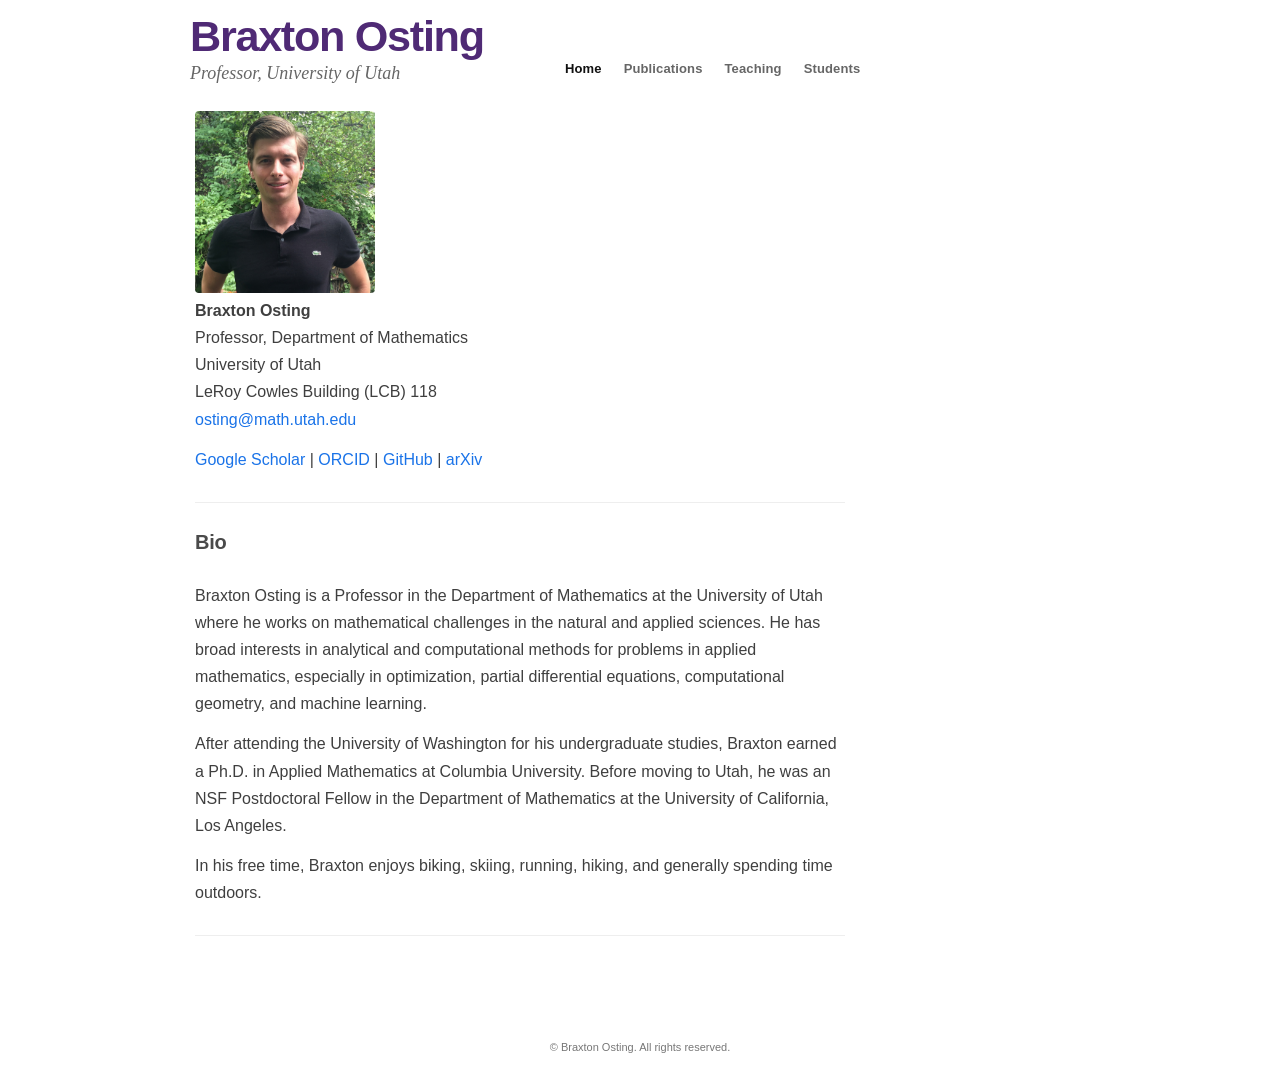
==== index.html @ 47b8cc3b "Update index.html" ====
<!DOCTYPE html PUBLIC "-//W3C//DTD XHTML 1.0 Strict//EN" "http://www.w3.org/TR/xhtml1/DTD/xhtml1-strict.dtd">
<html xmlns="http://www.w3.org/1999/xhtml">
<head>
<meta http-equiv="content-type" content="text/html; charset=utf-8" />
<title>Braxton Osting</title>
<meta name="viewport" content="width=device-width, initial-scale=1" />
<meta name="description" content="Braxton Osting is a Professor of Mathematics at the University of Utah. His research interests include optimization, partial differential equations, computational geometry, and machine learning." />
<link rel="canonical" href="https://braxtonosting.org/" />
<link href="style.css" rel="stylesheet" media="screen" />

<!-- Google tag (gtag.js) -->
<script async src="https://www.googletagmanager.com/gtag/js?id=G-1E0KVX8L3B"></script>
<script type="text/javascript">
  window.dataLayer = window.dataLayer || [];
  function gtag(){dataLayer.push(arguments);}
  gtag('js', new Date());
  gtag('config', 'G-1E0KVX8L3B');
</script>
</head>

<body>
<div id="wrapper">
	<div id="header" class="container">
		<div id="logo">
			<h1><a href="index.html">Braxton Osting</a></h1>
			<p>Professor, University of Utah</p>
		</div>
		<div id="menu">
			<ul>
				<li class="current_page_item"><a href="index.html">Home</a></li>
				<li><a href="pub.html">Publications</a></li>
        		<li><a href="teaching.html">Teaching</a></li>
        		<li><a href="students.html">Students</a></li>
			</ul>
		</div>
	</div>
	<!-- end #header -->

	<div id="page" class="container">
		<div id="content" style="float:none; width:100%;">

<div class="post">
  <div class="entry">

    <div class="home-intro">
      <div class="home-photo">
        <img src="pics/braxtonThumb.jpeg"
             width="180"
             alt="Braxton Osting"
             style="border-radius:4px;" />
      </div>

      <div class="home-contact">
        <p style="margin-top:0;">
          <strong>Braxton Osting</strong><br />
          Professor, Department of Mathematics<br />
          University of Utah<br />
          LeRoy Cowles Building (LCB) 118<br />
          <a href="mailto:osting@math.utah.edu">osting@math.utah.edu</a>
        </p>

        <p>
          <a href="https://scholar.google.com/citations?user=NiE97roAAAAJ&hl=en">Google Scholar</a> |
          <a href="https://orcid.org/0000-0002-4123-9048">ORCID</a> |
          <a href="https://github.com/braxtonosting">GitHub</a> |
          <a href="https://arxiv.org/a/osting_b_1.html">arXiv</a>
        </p>
      </div>
    </div>

  </div>
</div>

			<div class="post">
				<h3 class="title"><a>Bio</a></h3>
				<div style="clear: both;">&nbsp;</div>
				<div class="entry">

				<p>Braxton Osting is a Professor in the Department of Mathematics at the University of Utah where he works on mathematical challenges in the natural and applied sciences.
                He has broad interests in analytical and computational methods for problems in applied mathematics, especially in optimization, partial differential equations, computational geometry, and machine learning.</p>

                <p>After attending the University of Washington for his undergraduate studies, Braxton earned a Ph.D. in Applied Mathematics at Columbia University.
                Before moving to Utah, he was an NSF Postdoctoral Fellow in the Department of Mathematics at the University of California, Los Angeles.</p>

                <p>In his free time, Braxton enjoys biking, skiing, running, hiking, and generally spending time outdoors.</p>

				</div>
			</div>


			<div style="clear: both;">&nbsp;</div>
		</div>

		<div style="clear: both;">&nbsp;</div>
	</div>
</div>

<div id="footer">
	<p>&copy; Braxton Osting. All rights reserved.</p>
</div>
</body>
</html>
---- style.css ----
body {
	margin: 0;
	padding: 0;
	background: #ffffff;
	font-family: -apple-system, BlinkMacSystemFont, "Segoe UI", Roboto, Helvetica, Arial, sans-serif;
	font-size: 16px;
	color: #3f3f3f;
}

h1, h2, h3 {
	margin: 0;
	padding: 0;
	font-weight: 600;
	color: #4f2a75;
	letter-spacing: -0.01em;
}

h1 { font-size: 2.5em; }
h2 { font-size: 2em; }
h3 { font-size: 1.25em; }

p, ul, ol {
	margin-top: 0;
	line-height: 1.7;
}

a {
	text-decoration: none;
	color: #1a73e8;
}

a:hover {
	text-decoration: underline;
}

#wrapper {
	margin: 0 auto;
	padding: 0;
}

.container {
	max-width: 1000px;
	margin: 0 auto;
}

/* Header */

#header {
	max-width: 900px;
	margin: 0 auto;
	padding: 12px 50px 6px 50px;
	display: flex;
	align-items: flex-end;
	gap: 15px;
}

/* Logo */

#logo {
	width: 360px;
	margin: 0;
	padding: 0;
	color: #000000;
	flex: 0 0 360px;
}

#logo h1 {
	padding: 0;
	margin-bottom: 2px;
	letter-spacing: -0.03em;
	font-size: 2.7em;
	font-weight: 650;
}

#logo p {
	margin: 0;
	padding: 0;
	font-family: Georgia, "Times New Roman", Times, serif;
	font-size: 18px;
	font-style: italic;
	color: #666666;
	line-height: 1.2;
}

#logo p a {
	color: #666666;
}

#logo a {
	border: none;
	background: none;
	text-decoration: none;
	color: #4f2a75;
}

/* Menu */

#menu {
	margin: 0;
	padding: 0 0 3px 0;
}

#menu ul {
	margin: 0;
	padding: 0;
	list-style: none;
	display: flex;
	gap: 22px;
}

#menu li {
	margin: 0;
}

#menu a {
	text-decoration: none;
	font-size: 13px;
	font-weight: 600;
	letter-spacing: 0.01em;
	color: #666666;
	transition: color 0.15s ease;
}

#menu a:hover,
#menu .current_page_item a {
	color: #111111;
}

/* Page */

#page {
	max-width: 890px;
	margin: 0 auto;
	padding: 20px 55px;
}

/* Content */

#content {
	float: none;
	width: 100%;
	max-width: 650px;
}

.post {
	overflow: hidden;
	margin-bottom: 28px;
	border-bottom: 1px solid #eeeeee;
}

.post .title {
	padding: 0 0 4px 0;
	margin-bottom: 6px;
}

.post .title a {
	color: #4a4a4a;
}

.post .entry {
	padding: 0 0 16px 0;
	text-align: left;
}

.post .entry p {
	margin-bottom: 0.8em;
}

/* Sidebar */

#sidebar {
	float: right;
	width: 280px;
	color: #666666;
}

#sidebar ul {
	margin: 0;
	padding: 0;
	list-style: none;
}

#sidebar img {
	max-width: 100%;
	height: auto;
	border-radius: 4px;
}

/* Footer */

#footer {
	margin: 0 auto;
	padding: 18px 0;
}

#footer p {
	text-align: center;
	font-size: 11px;
	color: #777777;
}
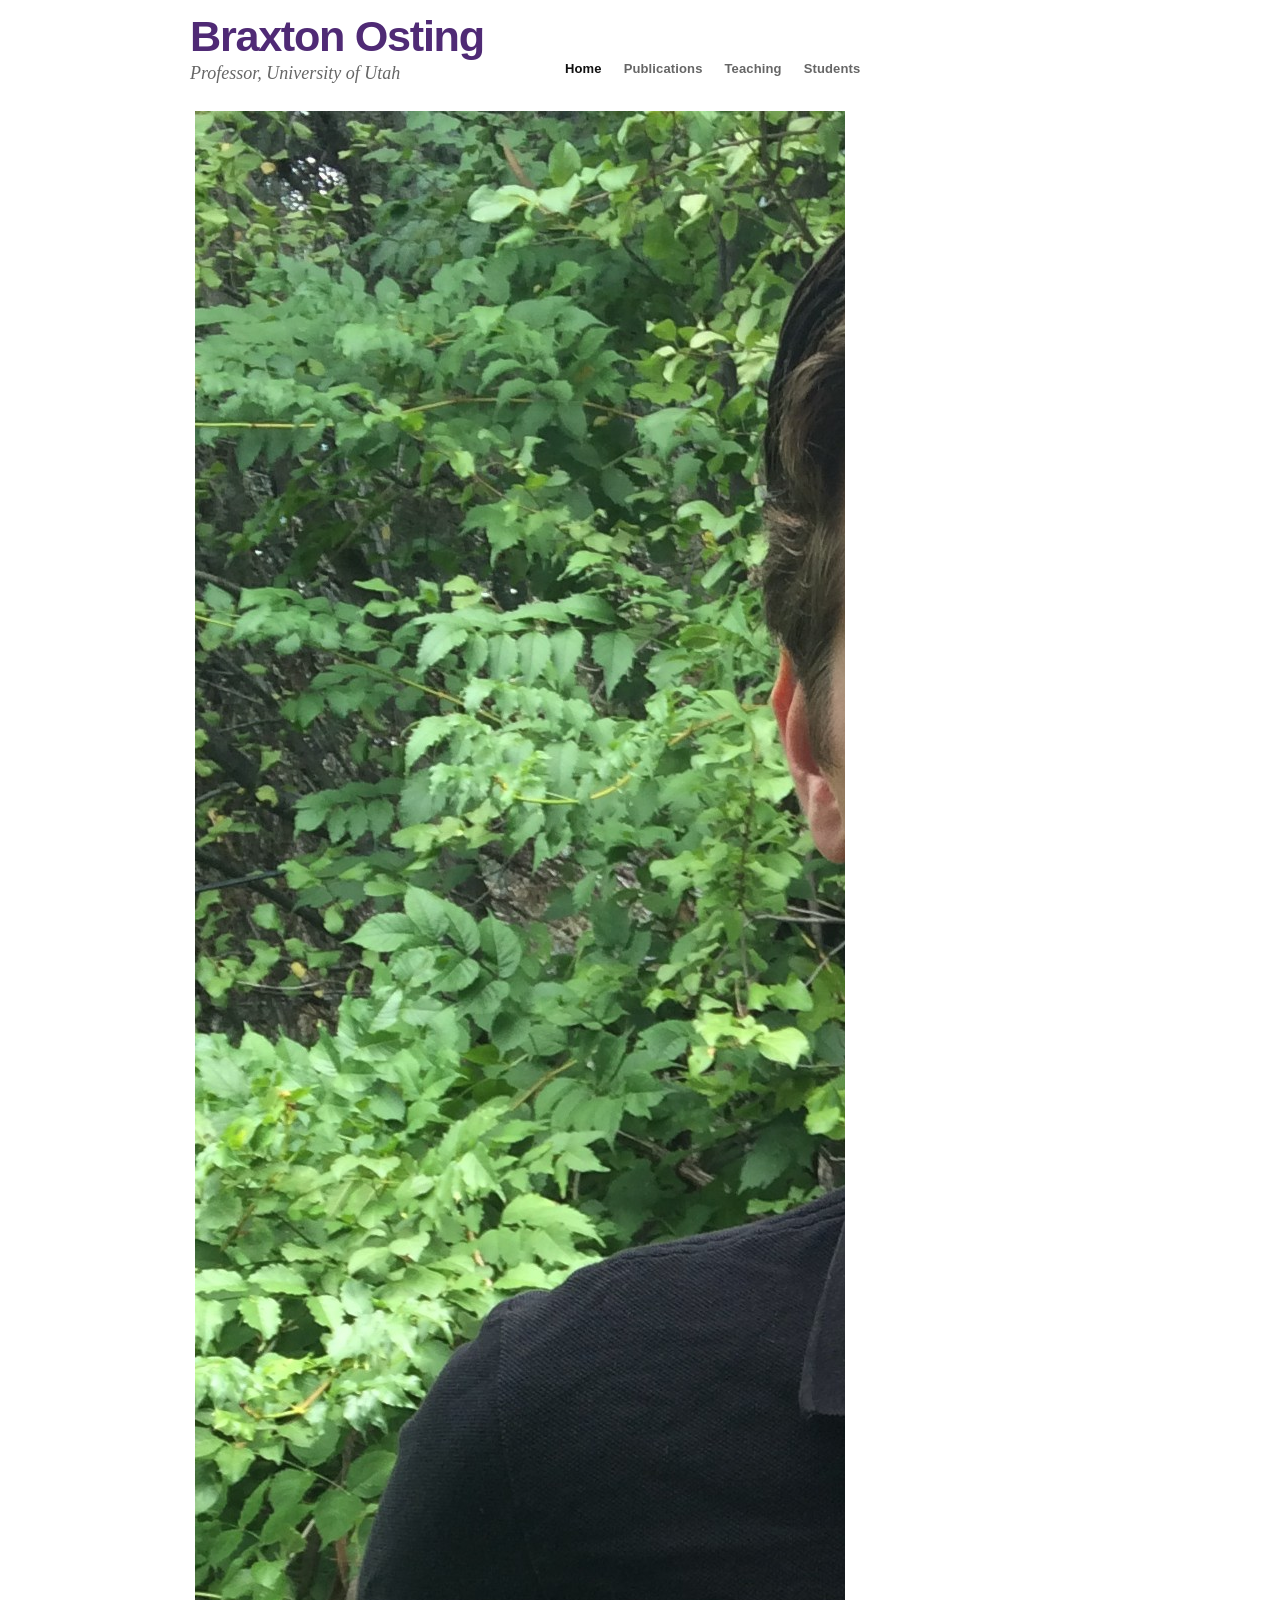
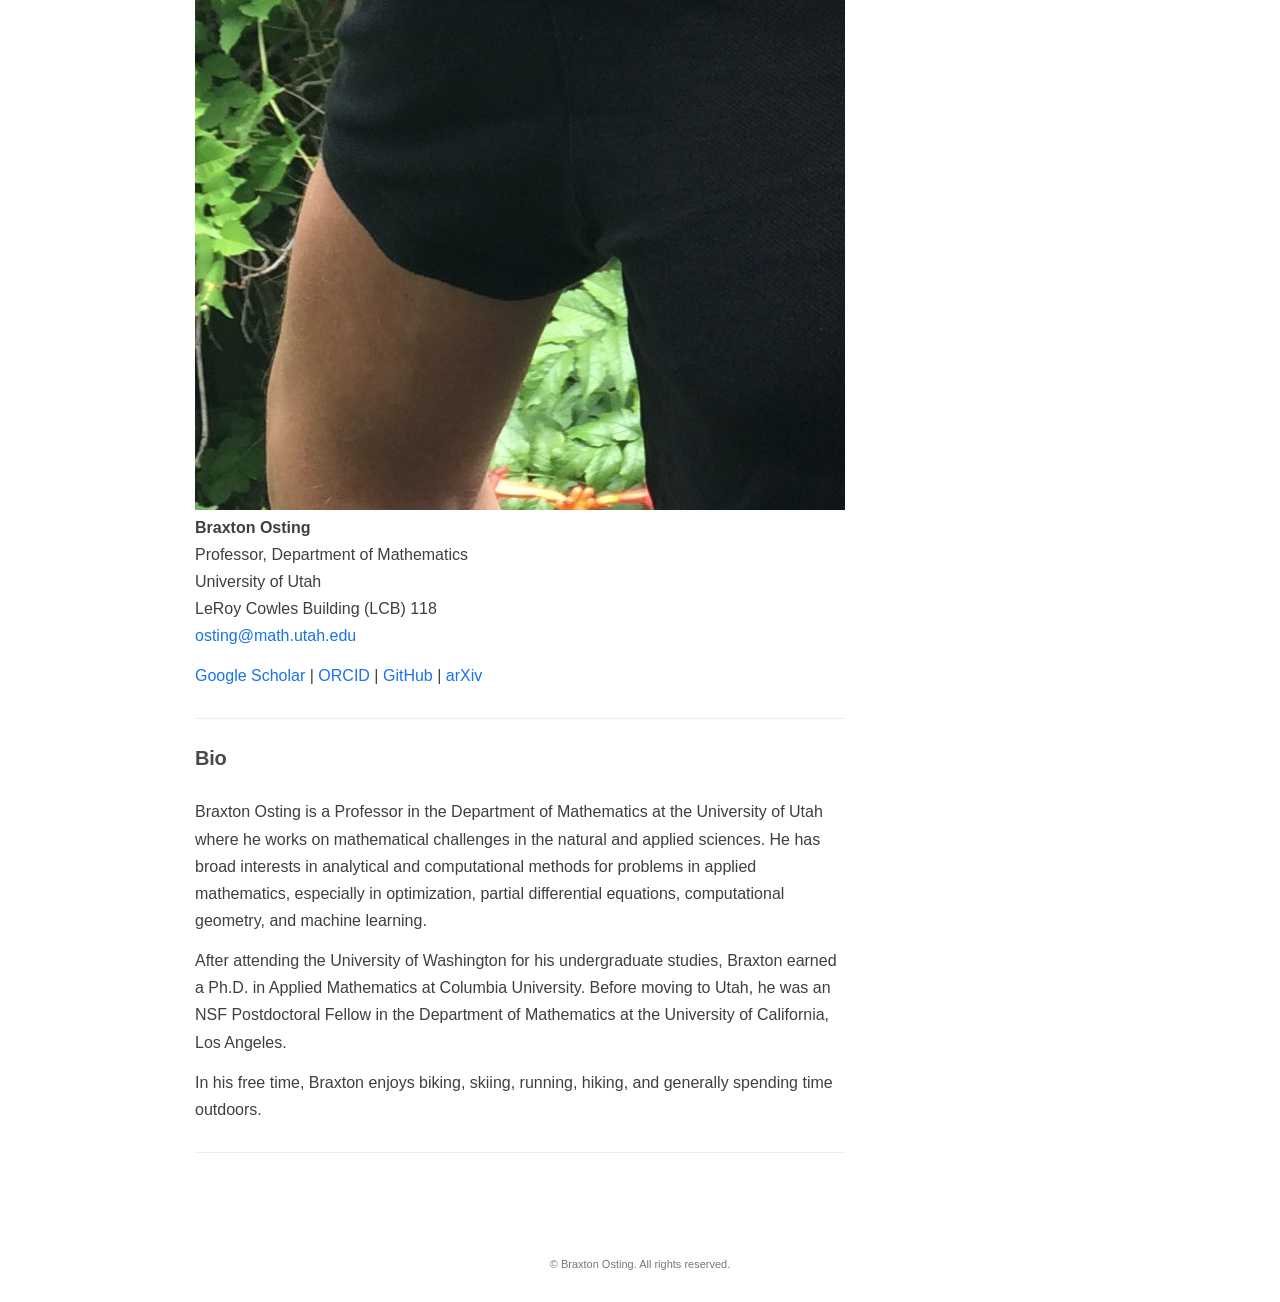
==== commit 86988ddb: "Update index.html" ====
--- a/index.html
+++ b/index.html
@@ -43,15 +43,15 @@
   <div class="entry">
 
     <div class="home-intro">
+      
       <div class="home-photo">
         <img src="pics/braxtonThumb.jpeg"
-             width="180"
              alt="Braxton Osting"
-             style="border-radius:4px;" />
+             class="profile-photo" />
       </div>
 
       <div class="home-contact">
-        <p style="margin-top:0;">
+        <p>
           <strong>Braxton Osting</strong><br />
           Professor, Department of Mathematics<br />
           University of Utah<br />
@@ -66,6 +66,7 @@
           <a href="https://arxiv.org/a/osting_b_1.html">arXiv</a>
         </p>
       </div>
+
     </div>
 
   </div>
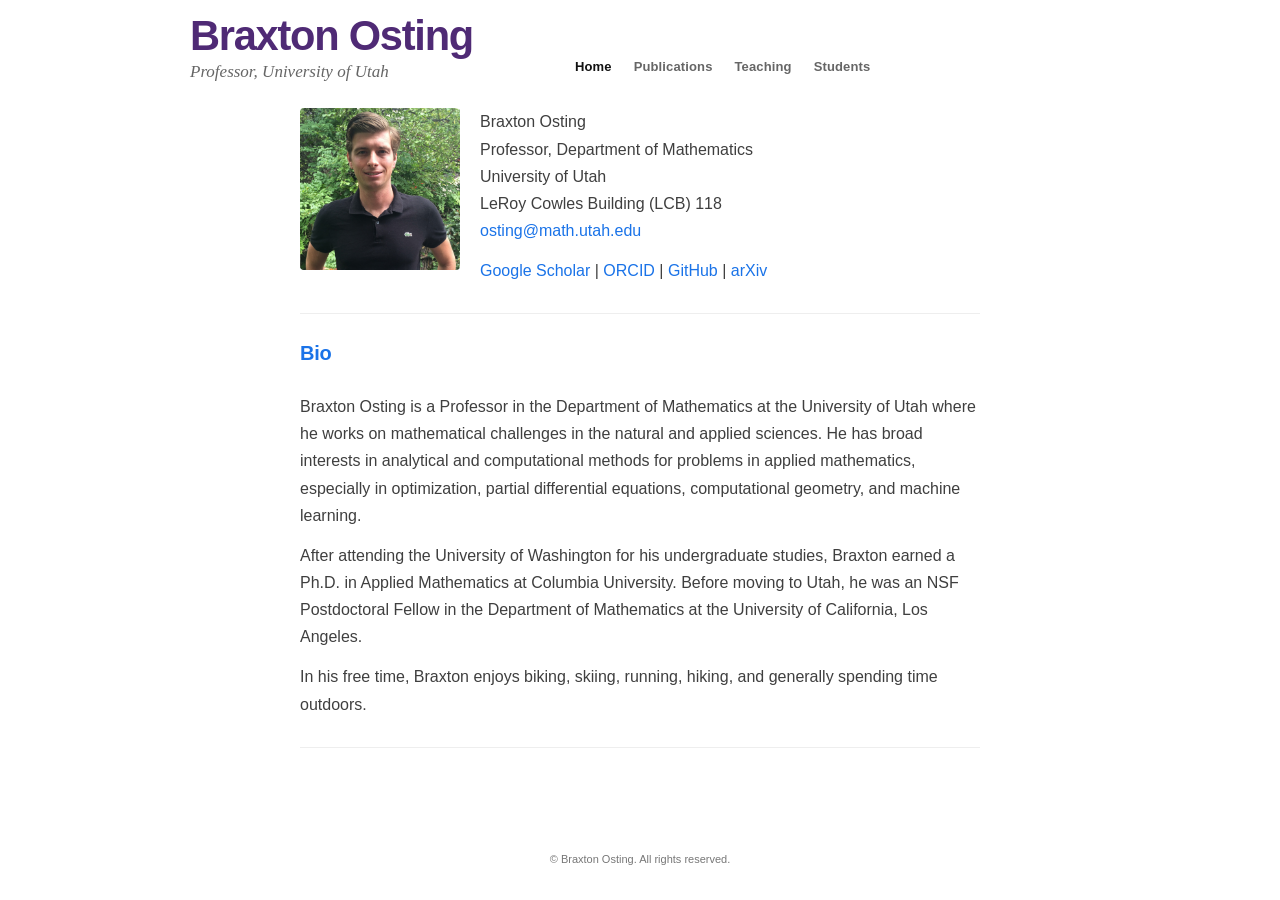
==== commit 19cfd975: "Update index.html" ====
--- a/index.html
+++ b/index.html
@@ -52,7 +52,7 @@
 
       <div class="home-contact">
         <p>
-          <strong>Braxton Osting</strong><br />
+          Braxton Osting<br />
           Professor, Department of Mathematics<br />
           University of Utah<br />
           LeRoy Cowles Building (LCB) 118<br />
--- a/style.css
+++ b/style.css
@@ -39,7 +39,7 @@
 }
 
 .container {
-	max-width: 1000px;
+	max-width: 900px;
 	margin: 0 auto;
 }
 
@@ -48,10 +48,10 @@
 #header {
 	max-width: 900px;
 	margin: 0 auto;
-	padding: 12px 50px 6px 50px;
+	padding: 12px 20px 6px 20px;
 	display: flex;
 	align-items: flex-end;
-	gap: 15px;
+	gap: 25px;
 }
 
 /* Logo */
@@ -68,7 +68,7 @@
 	padding: 0;
 	margin-bottom: 2px;
 	letter-spacing: -0.03em;
-	font-size: 2.7em;
+	font-size: 2.6em;
 	font-weight: 650;
 }
 
@@ -76,7 +76,7 @@
 	margin: 0;
 	padding: 0;
 	font-family: Georgia, "Times New Roman", Times, serif;
-	font-size: 18px;
+	font-size: 17px;
 	font-style: italic;
 	color: #666666;
 	line-height: 1.2;
@@ -129,21 +129,19 @@
 /* Page */
 
 #page {
-	max-width: 890px;
-	margin: 0 auto;
-	padding: 20px 55px;
+	max-width: 900px;
+	margin: 0 auto;
+	padding: 20px;
 }
 
 /* Content */
 
 #content {
-	float: none;
-	width: 100%;
-	max-width: 650px;
+	max-width: 680px;
+	margin: 0 auto;
 }
 
 .post {
-	overflow: hidden;
 	margin-bottom: 28px;
 	border-bottom: 1px solid #eeeeee;
 }
@@ -153,10 +151,6 @@
 	margin-bottom: 6px;
 }
 
-.post .title a {
-	color: #4a4a4a;
-}
-
 .post .entry {
 	padding: 0 0 16px 0;
 	text-align: left;
@@ -166,24 +160,27 @@
 	margin-bottom: 0.8em;
 }
 
-/* Sidebar */
-
-#sidebar {
-	float: right;
-	width: 280px;
-	color: #666666;
-}
-
-#sidebar ul {
-	margin: 0;
-	padding: 0;
-	list-style: none;
-}
-
-#sidebar img {
+/* Home intro (photo + contact) */
+
+.home-intro {
+	display: flex;
+	align-items: flex-start;
+	gap: 20px;
+}
+
+.home-photo {
+	flex: 0 0 auto;
+}
+
+.profile-photo {
+	width: 160px;
 	max-width: 100%;
 	height: auto;
 	border-radius: 4px;
+}
+
+.home-contact {
+	flex: 1;
 }
 
 /* Footer */
@@ -198,3 +195,59 @@
 	font-size: 11px;
 	color: #777777;
 }
+
+/* Tablet */
+
+@media (max-width: 800px) {
+
+#header {
+	display: block;
+	padding: 15px 20px 8px 20px;
+}
+
+#logo {
+	width: auto;
+	margin-bottom: 10px;
+}
+
+#menu ul {
+	flex-wrap: wrap;
+	gap: 12px 18px;
+}
+
+}
+
+/* Mobile */
+
+@media (max-width: 700px) {
+
+.home-intro {
+	display: block;
+}
+
+.profile-photo {
+	width: 130px;
+	margin-bottom: 15px;
+}
+
+}
+
+@media (max-width: 600px) {
+
+body {
+	font-size: 15px;
+}
+
+#logo h1 {
+	font-size: 2em;
+}
+
+#menu ul {
+	display: block;
+}
+
+#menu li {
+	margin-bottom: 8px;
+}
+
+}
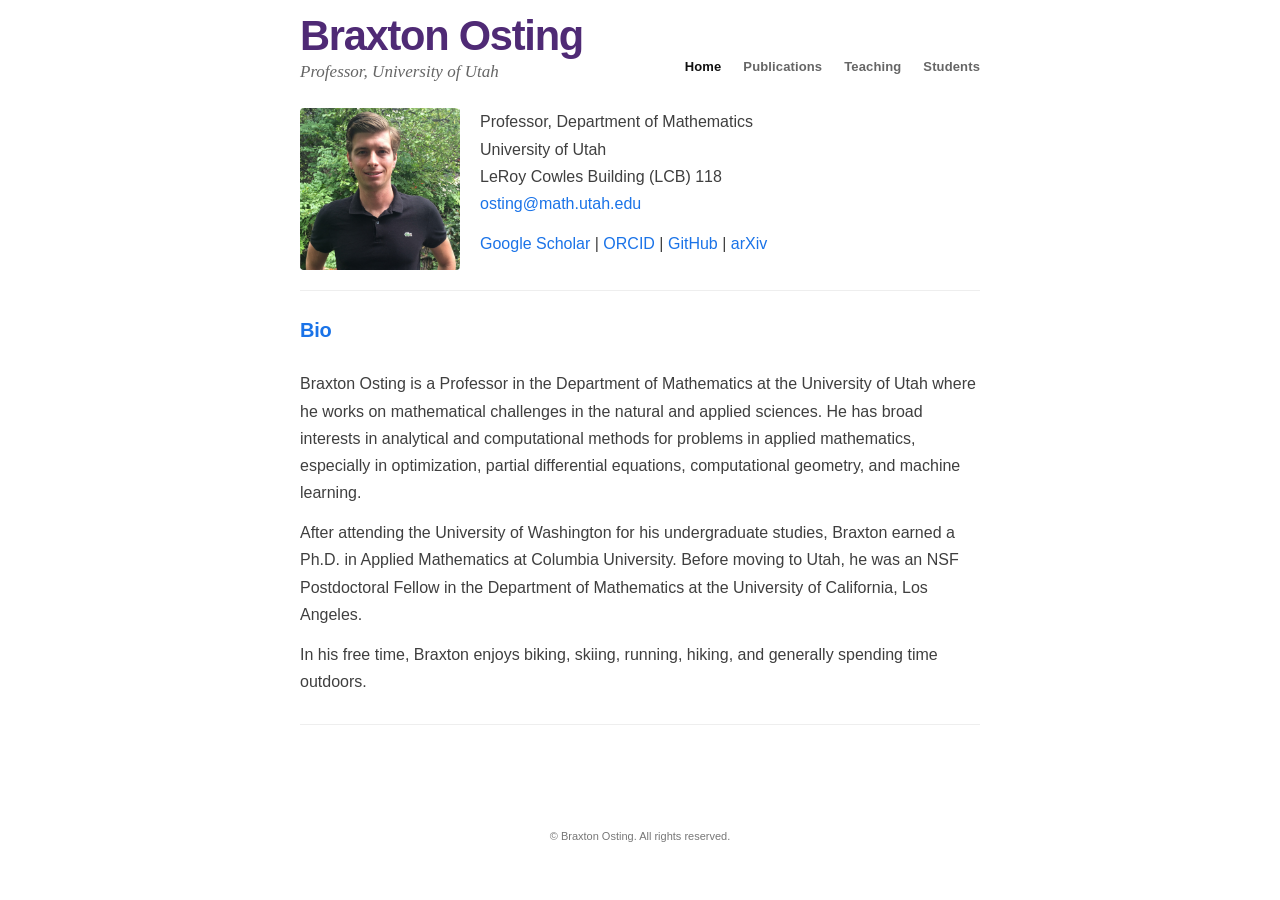
==== commit dee2065d: "Update index.html" ====
--- a/index.html
+++ b/index.html
@@ -52,7 +52,6 @@
 
       <div class="home-contact">
         <p>
-          Braxton Osting<br />
           Professor, Department of Mathematics<br />
           University of Utah<br />
           LeRoy Cowles Building (LCB) 118<br />
--- a/style.css
+++ b/style.css
@@ -1,3 +1,7 @@
+:root {
+	--content-width: 680px;
+}
+
 body {
 	margin: 0;
 	padding: 0;
@@ -39,29 +43,28 @@
 }
 
 .container {
-	max-width: 900px;
-	margin: 0 auto;
+	max-width: var(--content-width);
+	margin: 0;
 }
 
 /* Header */
 
 #header {
-	max-width: 900px;
-	margin: 0 auto;
-	padding: 12px 20px 6px 20px;
+	max-width: var(--content-width);
+	margin: 0 auto;
+	padding: 12px 0 6px 0;
 	display: flex;
 	align-items: flex-end;
-	gap: 25px;
+	gap: 15px;
 }
 
 /* Logo */
 
 #logo {
-	width: 360px;
 	margin: 0;
 	padding: 0;
 	color: #000000;
-	flex: 0 0 360px;
+	flex: 1;
 }
 
 #logo h1 {
@@ -129,15 +132,15 @@
 /* Page */
 
 #page {
-	max-width: 900px;
-	margin: 0 auto;
-	padding: 20px;
+	max-width: var(--content-width);
+	margin: 0 auto;
+	padding: 20px 0;
 }
 
 /* Content */
 
 #content {
-	max-width: 680px;
+	max-width: var(--content-width);
 	margin: 0 auto;
 }
 
@@ -186,6 +189,7 @@
 /* Footer */
 
 #footer {
+	max-width: var(--content-width);
 	margin: 0 auto;
 	padding: 18px 0;
 }
@@ -202,11 +206,10 @@
 
 #header {
 	display: block;
-	padding: 15px 20px 8px 20px;
+	padding: 15px 0 8px 0;
 }
 
 #logo {
-	width: auto;
 	margin-bottom: 10px;
 }
 
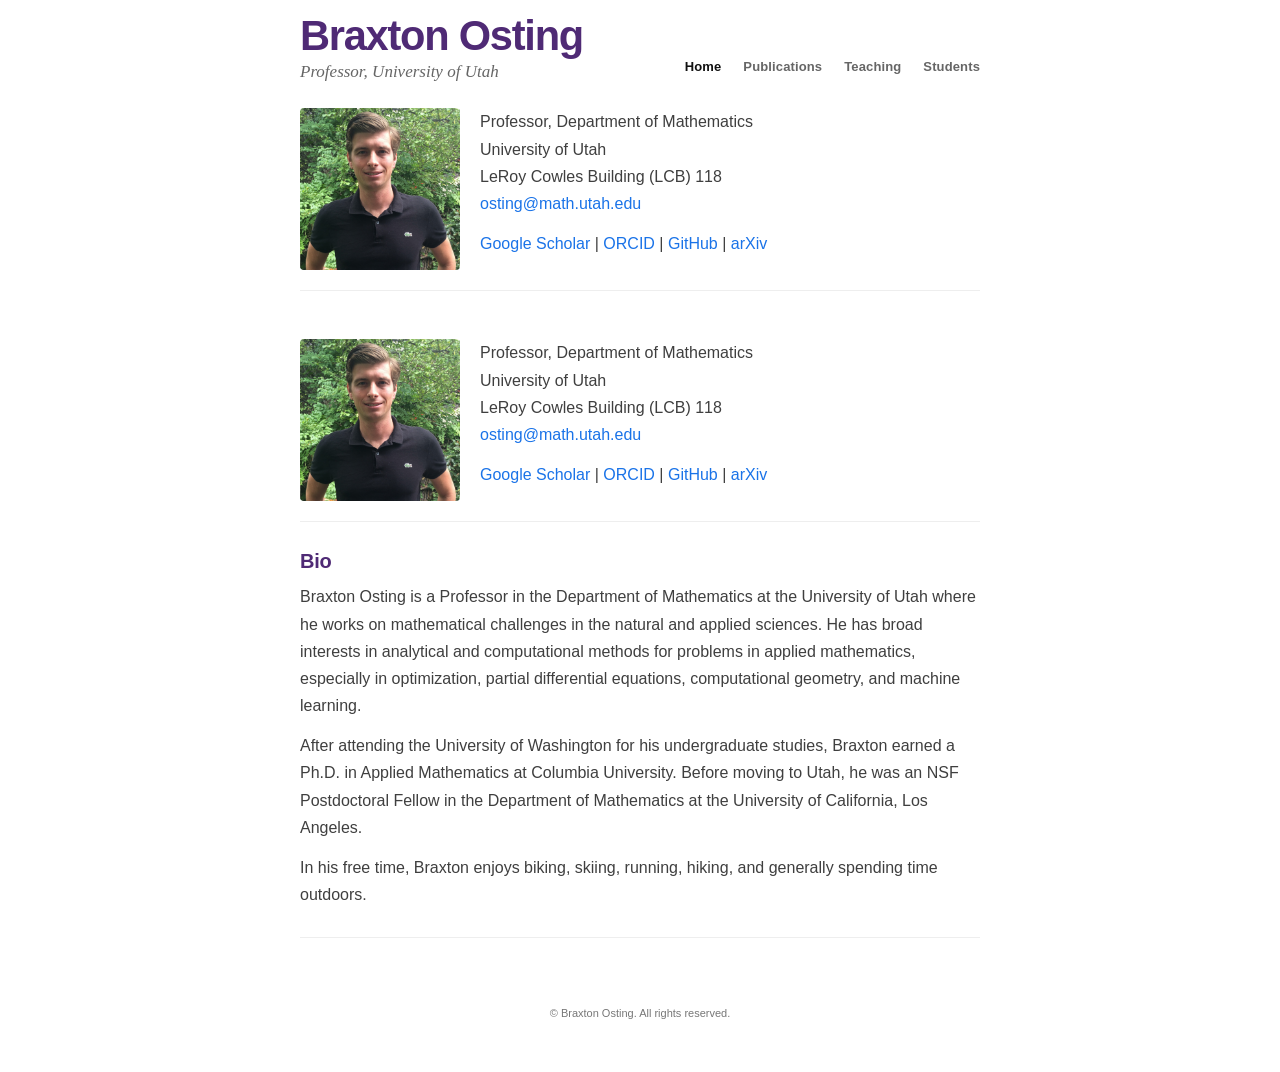
==== commit 74043600: "Update index.html" ====
--- a/index.html
+++ b/index.html
@@ -71,27 +71,54 @@
   </div>
 </div>
 
-			<div class="post">
-				<h3 class="title"><a>Bio</a></h3>
-				<div style="clear: both;">&nbsp;</div>
-				<div class="entry">
+<div id="page" class="container">
+	<div id="content">
 
-				<p>Braxton Osting is a Professor in the Department of Mathematics at the University of Utah where he works on mathematical challenges in the natural and applied sciences.
-                He has broad interests in analytical and computational methods for problems in applied mathematics, especially in optimization, partial differential equations, computational geometry, and machine learning.</p>
+		<div class="post">
+			<div class="entry">
 
-                <p>After attending the University of Washington for his undergraduate studies, Braxton earned a Ph.D. in Applied Mathematics at Columbia University.
-                Before moving to Utah, he was an NSF Postdoctoral Fellow in the Department of Mathematics at the University of California, Los Angeles.</p>
+				<div class="home-intro">
+					
+					<div class="home-photo">
+						<img src="pics/braxtonThumb.jpeg"
+							 alt="Braxton Osting"
+							 class="profile-photo" />
+					</div>
 
-                <p>In his free time, Braxton enjoys biking, skiing, running, hiking, and generally spending time outdoors.</p>
+					<div class="home-contact">
+						<p>
+							Professor, Department of Mathematics<br />
+							University of Utah<br />
+							LeRoy Cowles Building (LCB) 118<br />
+							<a href="mailto:osting@math.utah.edu">osting@math.utah.edu</a>
+						</p>
+
+						<p>
+							<a href="https://scholar.google.com/citations?user=NiE97roAAAAJ&hl=en">Google Scholar</a> |
+							<a href="https://orcid.org/0000-0002-4123-9048">ORCID</a> |
+							<a href="https://github.com/braxtonosting">GitHub</a> |
+							<a href="https://arxiv.org/a/osting_b_1.html">arXiv</a>
+						</p>
+					</div>
 
 				</div>
+
 			</div>
-
-
-			<div style="clear: both;">&nbsp;</div>
 		</div>
 
-		<div style="clear: both;">&nbsp;</div>
+		<div class="post">
+			<h3 class="title">Bio</h3>
+			<div class="entry">
+
+				<p>Braxton Osting is a Professor in the Department of Mathematics at the University of Utah where he works on mathematical challenges in the natural and applied sciences. He has broad interests in analytical and computational methods for problems in applied mathematics, especially in optimization, partial differential equations, computational geometry, and machine learning.</p>
+
+				<p>After attending the University of Washington for his undergraduate studies, Braxton earned a Ph.D. in Applied Mathematics at Columbia University. Before moving to Utah, he was an NSF Postdoctoral Fellow in the Department of Mathematics at the University of California, Los Angeles.</p>
+
+				<p>In his free time, Braxton enjoys biking, skiing, running, hiking, and generally spending time outdoors.</p>
+
+			</div>
+		</div>
+
 	</div>
 </div>
 
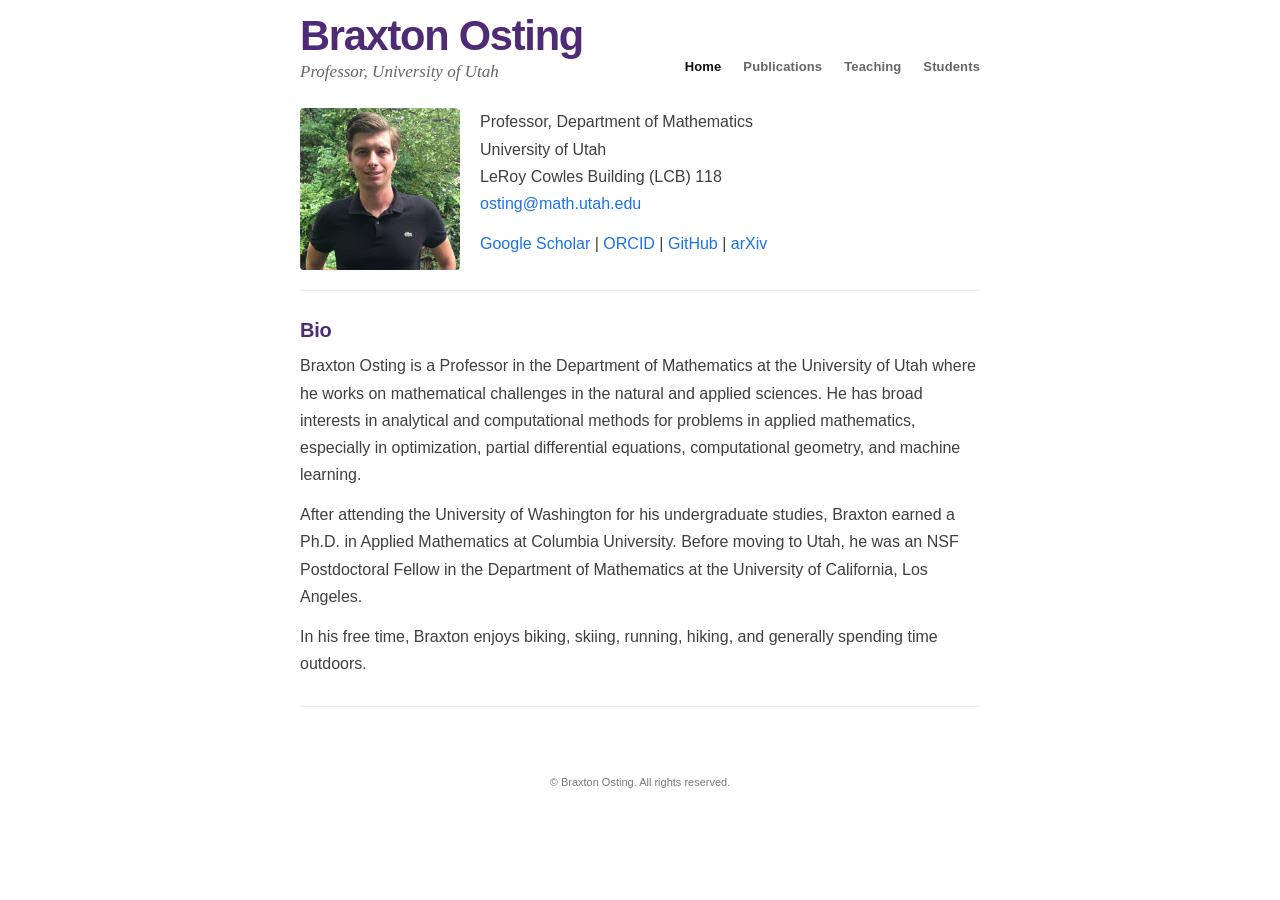
==== commit 9d18c417: "Update index.html" ====
--- a/index.html
+++ b/index.html
@@ -1,129 +1,126 @@
-<!DOCTYPE html PUBLIC "-//W3C//DTD XHTML 1.0 Strict//EN" "http://www.w3.org/TR/xhtml1/DTD/xhtml1-strict.dtd">
-<html xmlns="http://www.w3.org/1999/xhtml">
+<!DOCTYPE html>
+<html lang="en">
 <head>
-<meta http-equiv="content-type" content="text/html; charset=utf-8" />
+<meta charset="utf-8" />
 <title>Braxton Osting</title>
+
 <meta name="viewport" content="width=device-width, initial-scale=1" />
 <meta name="description" content="Braxton Osting is a Professor of Mathematics at the University of Utah. His research interests include optimization, partial differential equations, computational geometry, and machine learning." />
+
 <link rel="canonical" href="https://braxtonosting.org/" />
-<link href="style.css" rel="stylesheet" media="screen" />
+<link href="style.css" rel="stylesheet" />
 
 <!-- Google tag (gtag.js) -->
 <script async src="https://www.googletagmanager.com/gtag/js?id=G-1E0KVX8L3B"></script>
-<script type="text/javascript">
-  window.dataLayer = window.dataLayer || [];
-  function gtag(){dataLayer.push(arguments);}
-  gtag('js', new Date());
-  gtag('config', 'G-1E0KVX8L3B');
+<script>
+window.dataLayer = window.dataLayer || [];
+function gtag(){dataLayer.push(arguments);}
+gtag('js', new Date());
+gtag('config', 'G-1E0KVX8L3B');
 </script>
+
 </head>
 
 <body>
+
 <div id="wrapper">
+
+	<!-- Header -->
+
 	<div id="header" class="container">
 		<div id="logo">
 			<h1><a href="index.html">Braxton Osting</a></h1>
 			<p>Professor, University of Utah</p>
 		</div>
+
 		<div id="menu">
 			<ul>
 				<li class="current_page_item"><a href="index.html">Home</a></li>
 				<li><a href="pub.html">Publications</a></li>
-        		<li><a href="teaching.html">Teaching</a></li>
-        		<li><a href="students.html">Students</a></li>
+				<li><a href="teaching.html">Teaching</a></li>
+				<li><a href="students.html">Students</a></li>
 			</ul>
 		</div>
 	</div>
-	<!-- end #header -->
+
+
+	<!-- Page -->
 
 	<div id="page" class="container">
-		<div id="content" style="float:none; width:100%;">
-
-<div class="post">
-  <div class="entry">
-
-    <div class="home-intro">
-      
-      <div class="home-photo">
-        <img src="pics/braxtonThumb.jpeg"
-             alt="Braxton Osting"
-             class="profile-photo" />
-      </div>
-
-      <div class="home-contact">
-        <p>
-          Professor, Department of Mathematics<br />
-          University of Utah<br />
-          LeRoy Cowles Building (LCB) 118<br />
-          <a href="mailto:osting@math.utah.edu">osting@math.utah.edu</a>
-        </p>
-
-        <p>
-          <a href="https://scholar.google.com/citations?user=NiE97roAAAAJ&hl=en">Google Scholar</a> |
-          <a href="https://orcid.org/0000-0002-4123-9048">ORCID</a> |
-          <a href="https://github.com/braxtonosting">GitHub</a> |
-          <a href="https://arxiv.org/a/osting_b_1.html">arXiv</a>
-        </p>
-      </div>
-
-    </div>
-
-  </div>
-</div>
-
-<div id="page" class="container">
 	<div id="content">
 
-		<div class="post">
-			<div class="entry">
 
-				<div class="home-intro">
-					
-					<div class="home-photo">
-						<img src="pics/braxtonThumb.jpeg"
-							 alt="Braxton Osting"
-							 class="profile-photo" />
-					</div>
+	<!-- Top intro (photo + contact) -->
 
-					<div class="home-contact">
-						<p>
-							Professor, Department of Mathematics<br />
-							University of Utah<br />
-							LeRoy Cowles Building (LCB) 118<br />
-							<a href="mailto:osting@math.utah.edu">osting@math.utah.edu</a>
-						</p>
+	<div class="post">
+	<div class="entry">
 
-						<p>
-							<a href="https://scholar.google.com/citations?user=NiE97roAAAAJ&hl=en">Google Scholar</a> |
-							<a href="https://orcid.org/0000-0002-4123-9048">ORCID</a> |
-							<a href="https://github.com/braxtonosting">GitHub</a> |
-							<a href="https://arxiv.org/a/osting_b_1.html">arXiv</a>
-						</p>
-					</div>
+	<div class="home-intro">
 
-				</div>
-
-			</div>
+		<div class="home-photo">
+			<img src="pics/braxtonThumb.jpeg"
+			     alt="Braxton Osting"
+			     class="profile-photo" />
 		</div>
 
-		<div class="post">
-			<h3 class="title">Bio</h3>
-			<div class="entry">
+		<div class="home-contact">
+			<p>
+			Professor, Department of Mathematics<br />
+			University of Utah<br />
+			LeRoy Cowles Building (LCB) 118<br />
+			<a href="mailto:osting@math.utah.edu">osting@math.utah.edu</a>
+			</p>
 
-				<p>Braxton Osting is a Professor in the Department of Mathematics at the University of Utah where he works on mathematical challenges in the natural and applied sciences. He has broad interests in analytical and computational methods for problems in applied mathematics, especially in optimization, partial differential equations, computational geometry, and machine learning.</p>
-
-				<p>After attending the University of Washington for his undergraduate studies, Braxton earned a Ph.D. in Applied Mathematics at Columbia University. Before moving to Utah, he was an NSF Postdoctoral Fellow in the Department of Mathematics at the University of California, Los Angeles.</p>
-
-				<p>In his free time, Braxton enjoys biking, skiing, running, hiking, and generally spending time outdoors.</p>
-
-			</div>
+			<p>
+			<a href="https://scholar.google.com/citations?user=NiE97roAAAAJ&hl=en">Google Scholar</a> |
+			<a href="https://orcid.org/0000-0002-4123-9048">ORCID</a> |
+			<a href="https://github.com/braxtonosting">GitHub</a> |
+			<a href="https://arxiv.org/a/osting_b_1.html">arXiv</a>
+			</p>
 		</div>
 
 	</div>
+
+	</div>
+	</div>
+
+
+	<!-- Bio -->
+
+	<div class="post">
+	<h3 class="title">Bio</h3>
+
+	<div class="entry">
+
+	<p>
+	Braxton Osting is a Professor in the Department of Mathematics at the University of Utah where he works on mathematical challenges in the natural and applied sciences. He has broad interests in analytical and computational methods for problems in applied mathematics, especially in optimization, partial differential equations, computational geometry, and machine learning.
+	</p>
+
+	<p>
+	After attending the University of Washington for his undergraduate studies, Braxton earned a Ph.D. in Applied Mathematics at Columbia University. Before moving to Utah, he was an NSF Postdoctoral Fellow in the Department of Mathematics at the University of California, Los Angeles.
+	</p>
+
+	<p>
+	In his free time, Braxton enjoys biking, skiing, running, hiking, and generally spending time outdoors.
+	</p>
+
+	</div>
+	</div>
+
+
+	</div>
+	</div>
+
+
 </div>
 
+
+<!-- Footer -->
+
 <div id="footer">
-	<p>&copy; Braxton Osting. All rights reserved.</p>
+<p>&copy; Braxton Osting. All rights reserved.</p>
 </div>
+
+
 </body>
 </html>
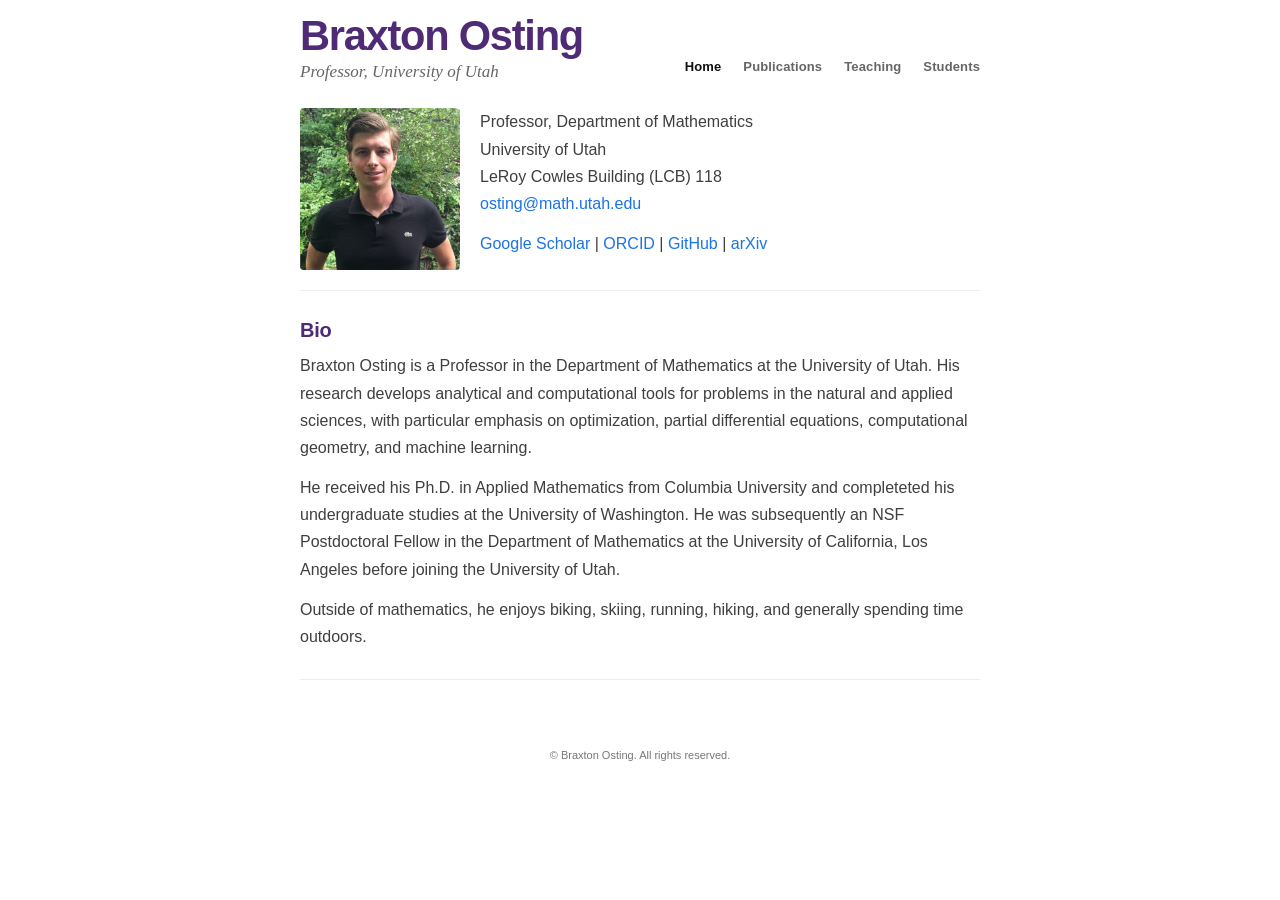
==== commit 01c66540: "Update index.html" ====
--- a/index.html
+++ b/index.html
@@ -93,15 +93,13 @@
 	<div class="entry">
 
 	<p>
-	Braxton Osting is a Professor in the Department of Mathematics at the University of Utah where he works on mathematical challenges in the natural and applied sciences. He has broad interests in analytical and computational methods for problems in applied mathematics, especially in optimization, partial differential equations, computational geometry, and machine learning.
-	</p>
+	Braxton Osting is a Professor in the Department of Mathematics at the University of Utah. His research develops analytical and computational tools for problems in the natural and applied sciences, with particular emphasis on optimization, partial differential equations, computational geometry, and machine learning.	</p>
 
 	<p>
-	After attending the University of Washington for his undergraduate studies, Braxton earned a Ph.D. in Applied Mathematics at Columbia University. Before moving to Utah, he was an NSF Postdoctoral Fellow in the Department of Mathematics at the University of California, Los Angeles.
-	</p>
+	He received his Ph.D. in Applied Mathematics from Columbia University and completeted his undergraduate studies at the University of Washington. He was subsequently an NSF Postdoctoral Fellow in the Department of Mathematics at the University of California, Los Angeles before joining the University of Utah.	</p>
 
 	<p>
-	In his free time, Braxton enjoys biking, skiing, running, hiking, and generally spending time outdoors.
+	Outside of mathematics, he enjoys biking, skiing, running, hiking, and generally spending time outdoors.
 	</p>
 
 	</div>
--- a/style.css
+++ b/style.css
@@ -11,7 +11,7 @@
 	color: #3f3f3f;
 }
 
-h1, h2, h3 {
+h1, h2, h3, h4{
 	margin: 0;
 	padding: 0;
 	font-weight: 600;
@@ -22,12 +22,26 @@
 h1 { font-size: 2.5em; }
 h2 { font-size: 2em; }
 h3 { font-size: 1.25em; }
+h4 {font-size: 1.05em;
+	margin-top: 1.4em;
+    margin-bottom: 0.2em;
+}
 
 p, ul, ol {
 	margin-top: 0;
 	line-height: 1.7;
 }
 
+ul {
+    margin-top: 0.2em;
+    margin-bottom: 1em;
+}
+
+h4 + ol {
+    margin-left: 0;
+    padding-left: 1.2em;
+}
+
 a {
 	text-decoration: none;
 	color: #1a73e8;
@@ -45,6 +59,24 @@
 .container {
 	max-width: var(--content-width);
 	margin: 0;
+}
+
+
+.publications {
+	counter-reset: pub;
+}
+
+.publications ol {
+	list-style: none;
+	padding-left: 1.3em;
+}
+
+.publications li {
+	counter-increment: pub;
+}
+
+.publications li::marker {
+	content: counter(pub) ". ";
 }
 
 /* Header */
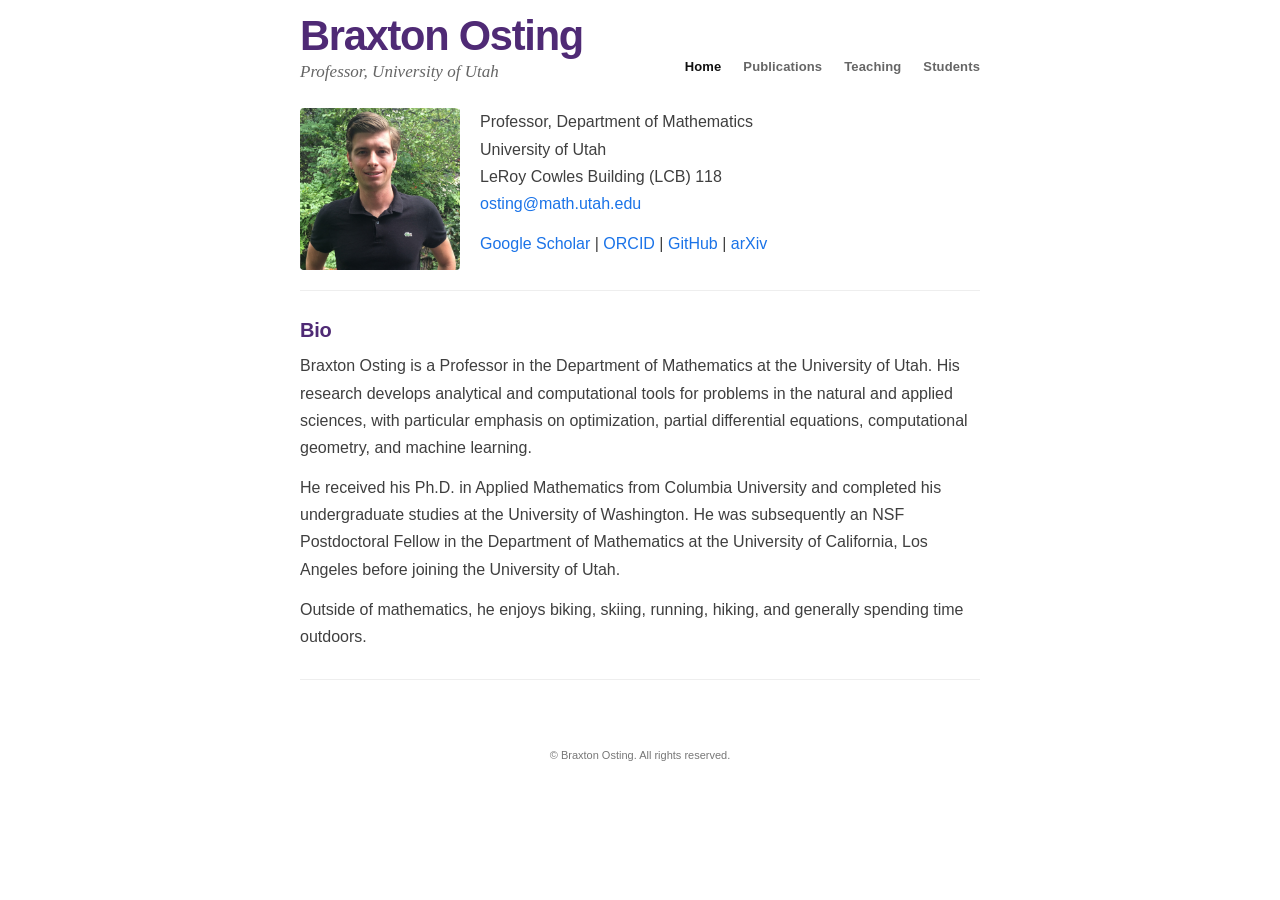
==== commit c35b2e5e: "Update index.html" ====
--- a/index.html
+++ b/index.html
@@ -96,7 +96,7 @@
 	Braxton Osting is a Professor in the Department of Mathematics at the University of Utah. His research develops analytical and computational tools for problems in the natural and applied sciences, with particular emphasis on optimization, partial differential equations, computational geometry, and machine learning.	</p>
 
 	<p>
-	He received his Ph.D. in Applied Mathematics from Columbia University and completeted his undergraduate studies at the University of Washington. He was subsequently an NSF Postdoctoral Fellow in the Department of Mathematics at the University of California, Los Angeles before joining the University of Utah.	</p>
+	He received his Ph.D. in Applied Mathematics from Columbia University and completed his undergraduate studies at the University of Washington. He was subsequently an NSF Postdoctoral Fellow in the Department of Mathematics at the University of California, Los Angeles before joining the University of Utah.	</p>
 
 	<p>
 	Outside of mathematics, he enjoys biking, skiing, running, hiking, and generally spending time outdoors.
